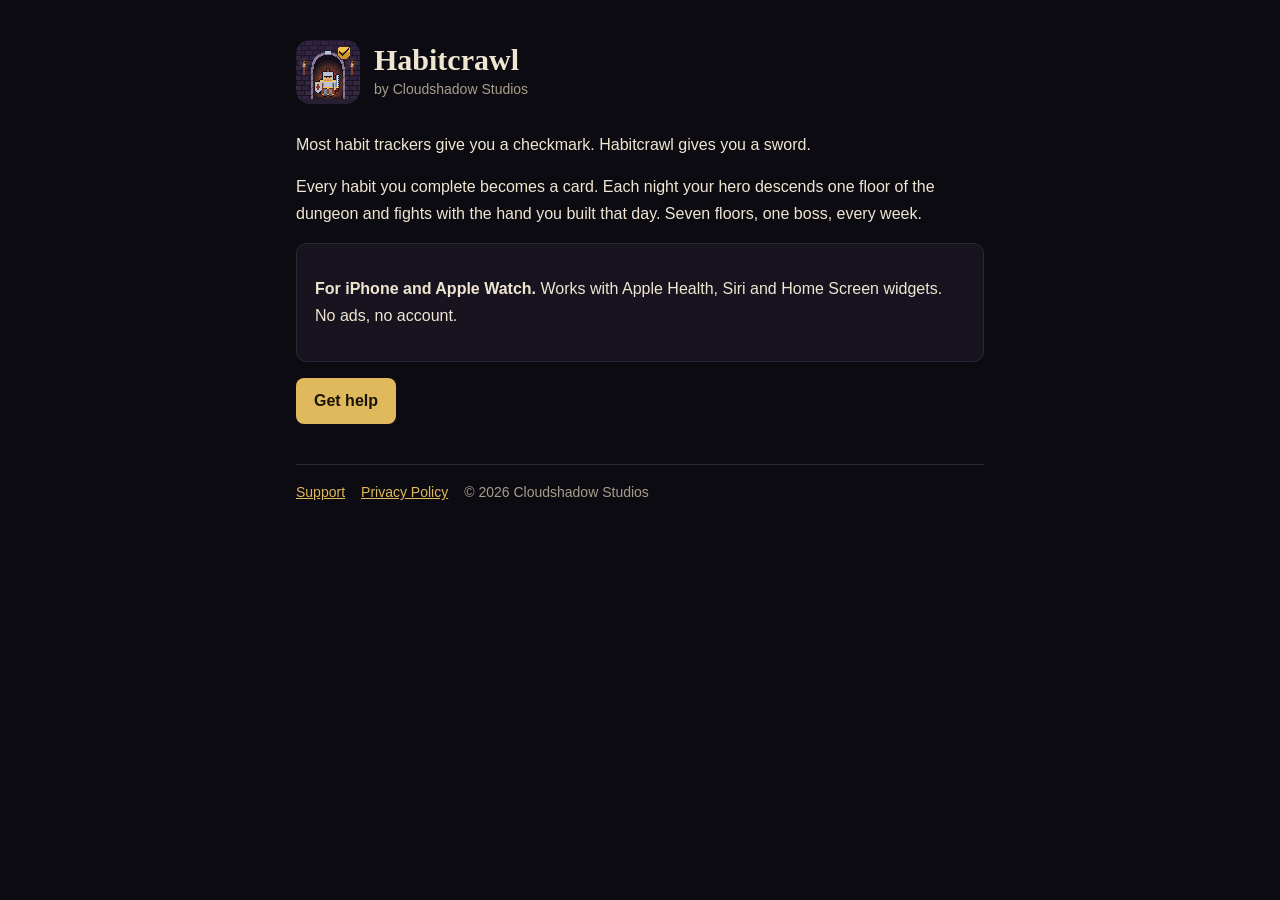
==== index.html @ 235fd878 "Add files via upload" ====
<!DOCTYPE html>
<html lang="en">
<head>
<meta charset="utf-8">
<meta name="viewport" content="width=device-width, initial-scale=1">
<title>Habitcrawl</title>
<meta name="description" content="Habitcrawl turns your habits into a weekly dungeon crawl. A habit tracker for iPhone by Cloudshadow Studios.">
<link rel="stylesheet" href="style.css">
</head>
<body>
<main>
<header><img src="icon.png" alt="Habitcrawl app icon"><div><h1>Habitcrawl</h1><div class="muted">by Cloudshadow Studios</div></div></header>
<p>Most habit trackers give you a checkmark. Habitcrawl gives you a sword.</p>
<p>Every habit you complete becomes a card. Each night your hero descends one floor of the dungeon and fights with the hand you built that day. Seven floors, one boss, every week.</p>
<div class="card">
<p><strong>For iPhone and Apple Watch.</strong> Works with Apple Health, Siri and Home Screen widgets. No ads, no account.</p>
</div>
<p><a class="btn" href="support.html">Get help</a></p>
<nav><a href="support.html">Support</a><a href="privacy.html">Privacy Policy</a><span>© 2026 Cloudshadow Studios</span></nav>
</main>
</body>
</html>
---- style.css ----
:root { color-scheme: dark; --bg:#0d0b12; --panel:#17131f; --text:#efe6d2; --dim:#a79d8c; --gold:#e0b95c; --border:#2e2638; }
* { box-sizing: border-box; }
body { margin:0; background:var(--bg); color:var(--text); font:16px/1.65 -apple-system, BlinkMacSystemFont, "Segoe UI", sans-serif; }
main { max-width: 720px; margin: 0 auto; padding: 40px 16px 64px; }
header { display:flex; align-items:center; gap:14px; margin-bottom: 28px; }
header img { width:64px; height:64px; border-radius:14px; image-rendering: pixelated; }
h1 { font-family: Georgia, "Times New Roman", serif; font-size: 30px; margin: 0; line-height:1.2; }
h2 { font-family: Georgia, "Times New Roman", serif; color: var(--gold); font-size: 20px; margin: 32px 0 6px; }
a { color: var(--gold); }
.muted { color: var(--dim); font-size: 14px; }
.card { background: var(--panel); border:1px solid var(--border); border-radius: 10px; padding: 16px 18px; margin: 14px 0; }
.btn { display:inline-block; background: var(--gold); color:#1a1408; font-weight:700; text-decoration:none; padding: 10px 18px; border-radius: 8px; }
nav { margin-top: 40px; padding-top: 16px; border-top:1px solid var(--border); font-size:14px; color:var(--dim); }
nav a { margin-right: 16px; }
details { background: var(--panel); border:1px solid var(--border); border-radius: 10px; padding: 12px 16px; margin: 10px 0; }
summary { cursor:pointer; font-weight:600; }
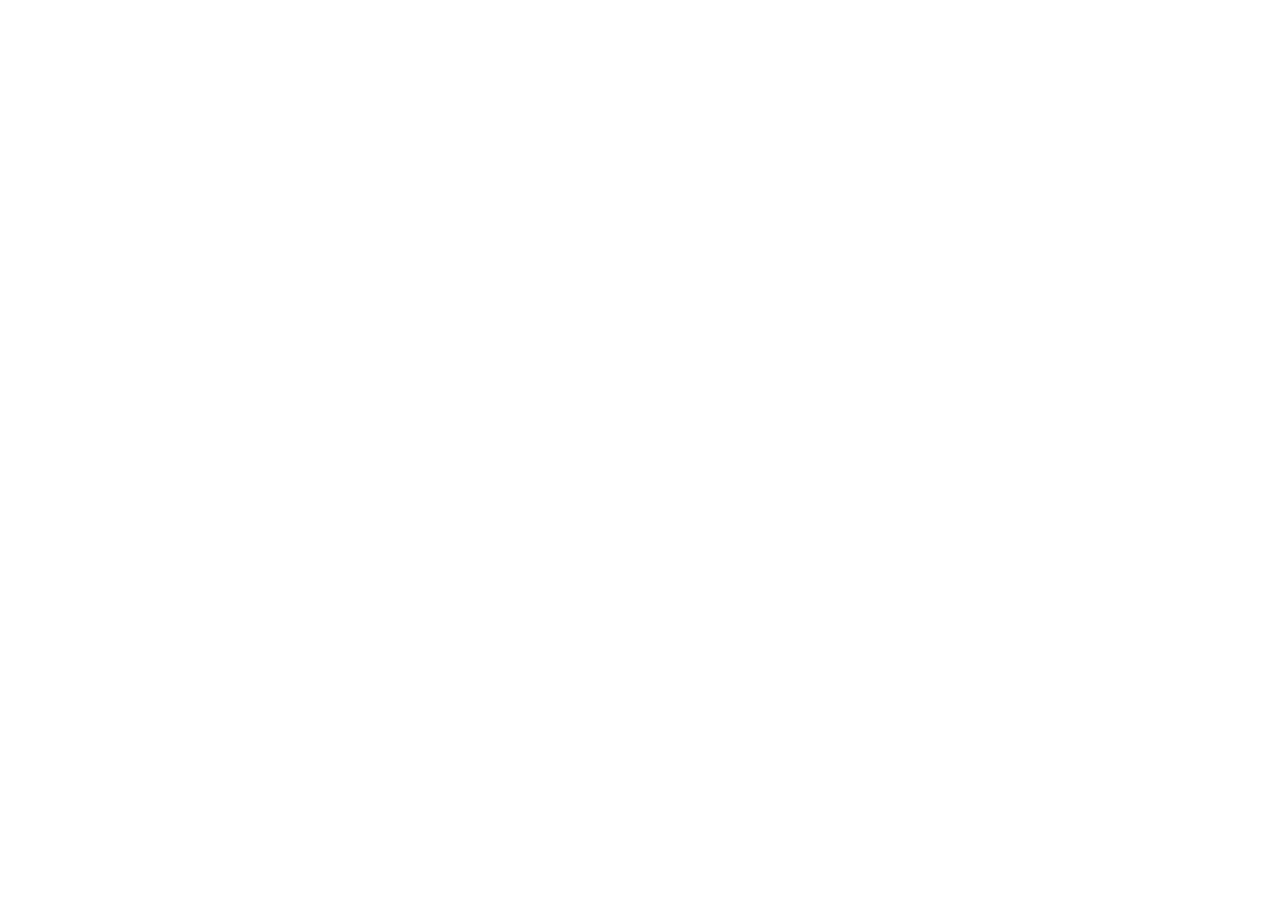
==== commit afb26091: "Redirect Habitcrawl pages to the Cloudshadow Studios site Habitcrawl's page, privacy policy and supp" ====
--- a/index.html
+++ b/index.html
@@ -1,22 +1,14 @@
-<!DOCTYPE html>
+<!doctype html>
 <html lang="en">
 <head>
 <meta charset="utf-8">
 <meta name="viewport" content="width=device-width, initial-scale=1">
 <title>Habitcrawl</title>
-<meta name="description" content="Habitcrawl turns your habits into a weekly dungeon crawl. A habit tracker for iPhone by Cloudshadow Studios.">
-<link rel="stylesheet" href="style.css">
+<meta http-equiv="refresh" content="0; url=https://cloudshadowstudios.github.io/privacy-policy/habitcrawl/">
+<link rel="canonical" href="https://cloudshadowstudios.github.io/privacy-policy/habitcrawl/">
+<script>location.replace("https://cloudshadowstudios.github.io/privacy-policy/habitcrawl/" + location.hash);</script>
 </head>
-<body>
-<main>
-<header><img src="icon.png" alt="Habitcrawl app icon"><div><h1>Habitcrawl</h1><div class="muted">by Cloudshadow Studios</div></div></header>
-<p>Most habit trackers give you a checkmark. Habitcrawl gives you a sword.</p>
-<p>Every habit you complete becomes a card. Each night your hero descends one floor of the dungeon and fights with the hand you built that day. Seven floors, one boss, every week.</p>
-<div class="card">
-<p><strong>For iPhone and Apple Watch.</strong> Works with Apple Health, Siri and Home Screen widgets. No ads, no account.</p>
-</div>
-<p><a class="btn" href="support.html">Get help</a></p>
-<nav><a href="support.html">Support</a><a href="privacy.html">Privacy Policy</a><span>© 2026 Cloudshadow Studios</span></nav>
-</main>
+<body style="font:18px/1.6 system-ui,sans-serif;padding:24px">
+<p>Habitcrawl has moved to the Cloudshadow Studios site. <a href="https://cloudshadowstudios.github.io/privacy-policy/habitcrawl/">Open the Habitcrawl page</a>.</p>
 </body>
 </html>
